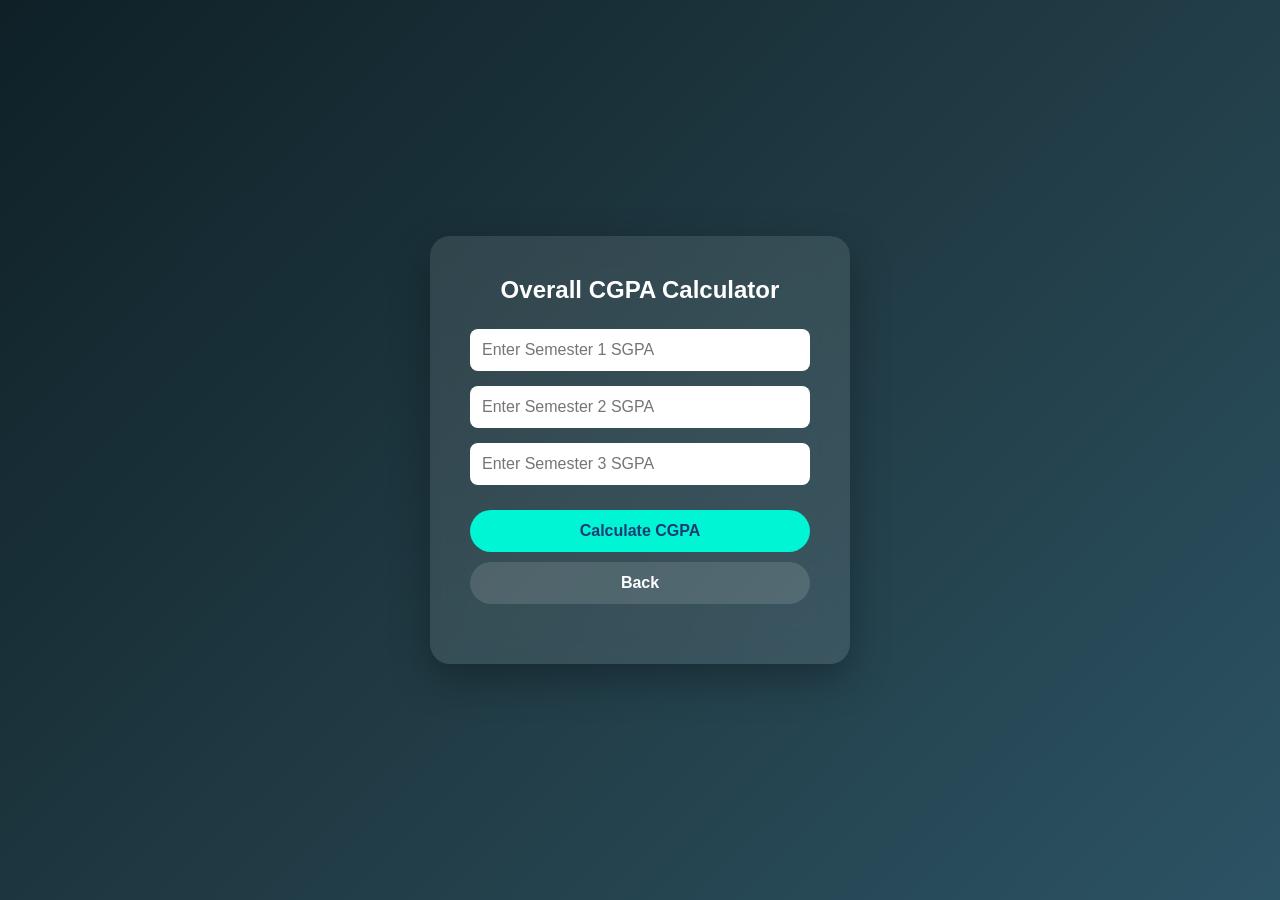
==== overall.html @ a432ff47 "commited full" ====
<!DOCTYPE html>
<html lang="en">
<head>
<meta charset="UTF-8">
<meta name="viewport" content="width=device-width, initial-scale=1.0">
<title>Overall CGPA | AZHAM</title>

<style>
*{
    margin:0;
    padding:0;
    box-sizing:border-box;
    font-family:'Segoe UI', sans-serif;
}

body{
    height:100vh;
    display:flex;
    justify-content:center;
    align-items:center;
    background: linear-gradient(135deg, #0f2027, #203a43, #2c5364);
    color:white;
}

.container{
    background: rgba(255,255,255,0.1);
    backdrop-filter: blur(15px);
    padding:40px;
    border-radius:20px;
    width:90%;
    max-width:420px;
    text-align:center;
    box-shadow:0 15px 40px rgba(0,0,0,0.3);
}

h2{
    margin-bottom:25px;
}

input{
    width:100%;
    padding:12px;
    margin-bottom:15px;
    border:none;
    border-radius:8px;
    font-size:16px;
}

button{
    width:100%;
    padding:12px;
    border:none;
    border-radius:30px;
    font-size:16px;
    font-weight:600;
    cursor:pointer;
    transition:0.3s;
    margin-top:10px;
}

.calculate-btn{
    background:#00f5d4;
    color:#1e3c72;
}

.calculate-btn:hover{
    background:white;
    transform:scale(1.05);
}

.back-btn{
    background:#ffffff20;
    color:white;
}

.result{
    margin-top:20px;
    font-size:20px;
    font-weight:600;
    color:#00f5d4;
}

/* Responsive */
@media(max-width:480px){
    .container{
        padding:30px 20px;
    }
}
</style>
</head>

<body>

<div class="container">
<h2>Overall CGPA Calculator</h2>

<input type="number" step="0.01" id="sem1" placeholder="Enter Semester 1 SGPA">
<input type="number" step="0.01" id="sem2" placeholder="Enter Semester 2 SGPA">
<input type="number" step="0.01" id="sem3" placeholder="Enter Semester 3 SGPA">

<button class="calculate-btn" onclick="calculateCGPA()">Calculate CGPA</button>
<button class="back-btn" onclick="goBack()">Back</button>

<div id="result" class="result"></div>

</div>

<script>
function calculateCGPA(){
    let s1 = parseFloat(document.getElementById("sem1").value) || 0;
    let s2 = parseFloat(document.getElementById("sem2").value) || 0;
    let s3 = parseFloat(document.getElementById("sem3").value) || 0;

    if(s1==0 || s2==0 || s3==0){
        alert("Please enter all semester SGPA values");
        return;
    }

    let cgpa = ((s1 + s2 + s3) / 3).toFixed(2);

    document.getElementById("result").innerHTML = "Overall CGPA: " + cgpa;
}

function goBack(){
    window.location.href="semester.html";
}
</script>

</body>
</html>
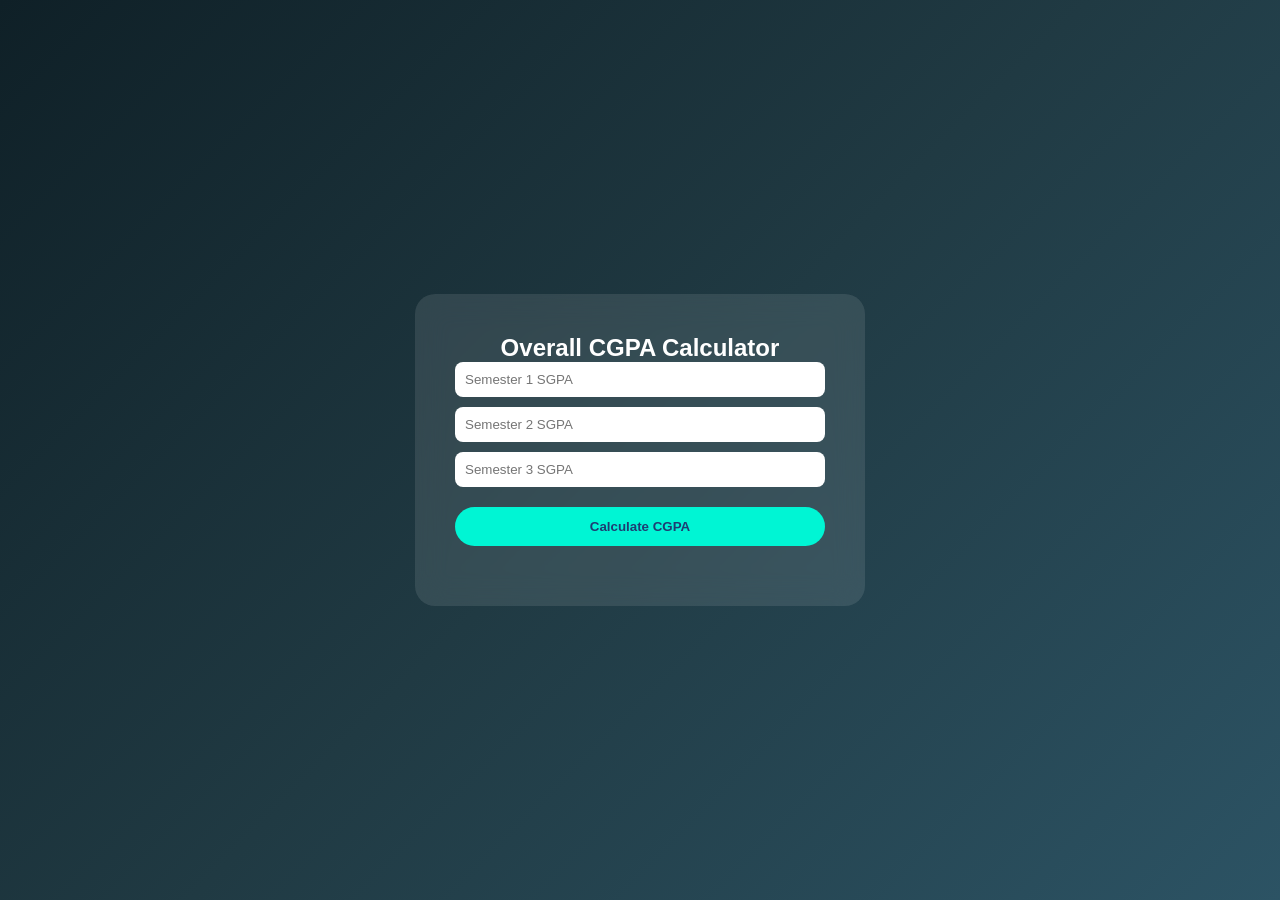
==== commit 6aa57569: "fixed over all cgpa" ====
--- a/overall.html
+++ b/overall.html
@@ -12,7 +12,6 @@
     box-sizing:border-box;
     font-family:'Segoe UI', sans-serif;
 }
-
 body{
     height:100vh;
     display:flex;
@@ -21,70 +20,40 @@
     background: linear-gradient(135deg, #0f2027, #203a43, #2c5364);
     color:white;
 }
-
 .container{
     background: rgba(255,255,255,0.1);
     backdrop-filter: blur(15px);
     padding:40px;
     border-radius:20px;
     width:90%;
-    max-width:420px;
+    max-width:450px;
     text-align:center;
-    box-shadow:0 15px 40px rgba(0,0,0,0.3);
 }
-
-h2{
-    margin-bottom:25px;
-}
-
 input{
     width:100%;
-    padding:12px;
-    margin-bottom:15px;
+    padding:10px;
+    margin-bottom:10px;
     border:none;
     border-radius:8px;
-    font-size:16px;
 }
-
 button{
     width:100%;
     padding:12px;
     border:none;
     border-radius:30px;
-    font-size:16px;
     font-weight:600;
+    margin-top:10px;
     cursor:pointer;
-    transition:0.3s;
-    margin-top:10px;
 }
-
 .calculate-btn{
     background:#00f5d4;
     color:#1e3c72;
 }
-
-.calculate-btn:hover{
-    background:white;
-    transform:scale(1.05);
-}
-
-.back-btn{
-    background:#ffffff20;
-    color:white;
-}
-
 .result{
     margin-top:20px;
     font-size:20px;
     font-weight:600;
     color:#00f5d4;
-}
-
-/* Responsive */
-@media(max-width:480px){
-    .container{
-        padding:30px 20px;
-    }
 }
 </style>
 </head>
@@ -94,12 +63,19 @@
 <div class="container">
 <h2>Overall CGPA Calculator</h2>
 
-<input type="number" step="0.01" id="sem1" placeholder="Enter Semester 1 SGPA">
-<input type="number" step="0.01" id="sem2" placeholder="Enter Semester 2 SGPA">
-<input type="number" step="0.01" id="sem3" placeholder="Enter Semester 3 SGPA">
+<!-- Semester 1 -->
+<input type="number" step="0.01" id="s1" placeholder="Semester 1 SGPA">
+
+
+<!-- Semester 2 -->
+<input type="number" step="0.01" id="s2" placeholder="Semester 2 SGPA">
+
+
+<!-- Semester 3 -->
+<input type="number" step="0.01" id="s3" placeholder="Semester 3 SGPA">
+
 
 <button class="calculate-btn" onclick="calculateCGPA()">Calculate CGPA</button>
-<button class="back-btn" onclick="goBack()">Back</button>
 
 <div id="result" class="result"></div>
 
@@ -107,22 +83,24 @@
 
 <script>
 function calculateCGPA(){
-    let s1 = parseFloat(document.getElementById("sem1").value) || 0;
-    let s2 = parseFloat(document.getElementById("sem2").value) || 0;
-    let s3 = parseFloat(document.getElementById("sem3").value) || 0;
+    let s1 = parseFloat(document.getElementById("s1").value);
+    
+    let s2 = parseFloat(document.getElementById("s2").value);
 
-    if(s1==0 || s2==0 || s3==0){
-        alert("Please enter all semester SGPA values");
+    let s3 = parseFloat(document.getElementById("s3").value);
+   
+
+    if(!s1 || !s2 || !s3  ){
+        alert("Please enter all SGPA and Credit values");
         return;
     }
 
-    let cgpa = ((s1 + s2 + s3) / 3).toFixed(2);
+    let totalPoints = (s1*20) + (s2*23) + (s3*22);
+    let totalCredits = 20 + 23 + 22;
+
+    let cgpa = (totalPoints / totalCredits).toFixed(2);
 
     document.getElementById("result").innerHTML = "Overall CGPA: " + cgpa;
-}
-
-function goBack(){
-    window.location.href="semester.html";
 }
 </script>
 
